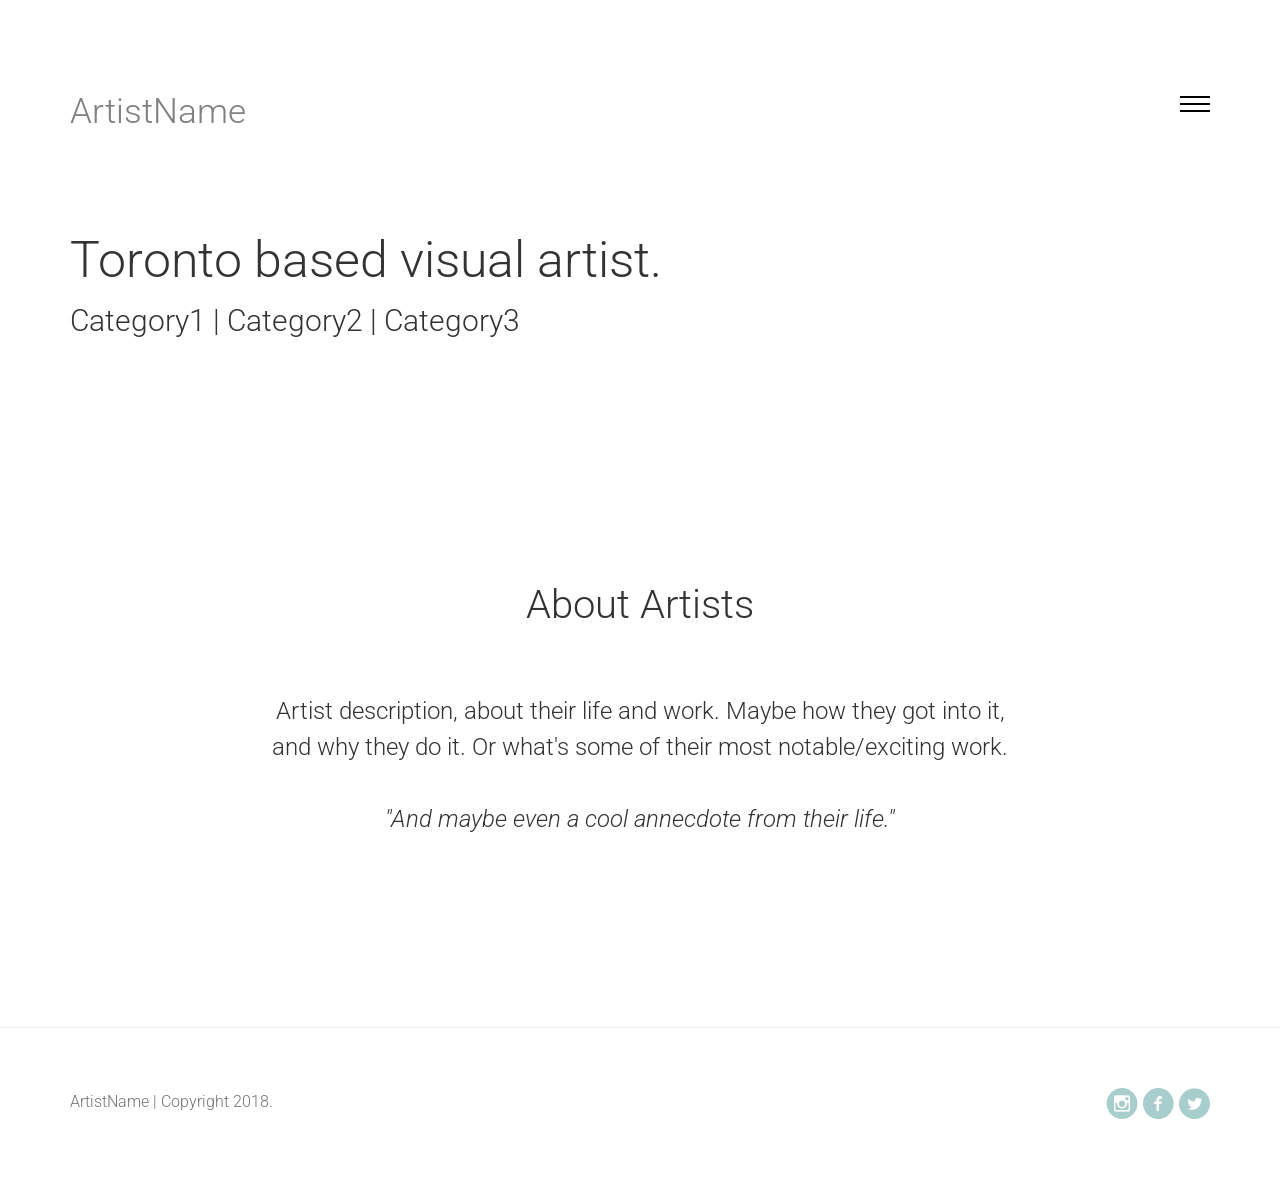
==== index.html @ 40fef9ca "v1" ====
<!DOCTYPE html>
<!--[if lt IE 7]>      <html class="no-js lt-ie9 lt-ie8 lt-ie7"> <![endif]-->
<!--[if IE 7]>         <html class="no-js lt-ie9 lt-ie8"> <![endif]-->
<!--[if IE 8]>         <html class="no-js lt-ie9"> <![endif]-->
<!--[if gt IE 8]><!--> <html class="no-js"> <!--<![endif]-->
	<head>
	<meta charset="utf-8">
	<meta http-equiv="X-UA-Compatible" content="IE=edge">
	<title>Muralist Artist | Toronto Based Artist</title>
	<meta name="viewport" content="width=device-width, initial-scale=1">
	

  	<!-- Facebook and Twitter integration -->
	<meta property="og:title" content=""/>
	<meta property="og:image" content=""/>
	<meta property="og:url" content=""/>
	<meta property="og:site_name" content=""/>
	<meta property="og:description" content=""/>
	<meta name="twitter:title" content="" />
	<meta name="twitter:image" content="" />
	<meta name="twitter:url" content="" />
	<meta name="twitter:card" content="" />

	<!-- Place favicon.ico and apple-touch-icon.png in the root directory -->
	<link rel="shortcut icon" href="favicon.ico">

	<link href='https://fonts.googleapis.com/css?family=Roboto:400,100,300,700' rel='stylesheet' type='text/css'>
	
	<!-- Animate.css -->
	<link rel="stylesheet" href="css/animate.css">
	<!-- Icomoon Icon Fonts-->
	<link rel="stylesheet" href="css/icomoon.css">
	<!-- Bootstrap  -->
	<link rel="stylesheet" href="css/bootstrap.css">

	<link rel="stylesheet" href="css/style.css">
	<link rel="stylesheet" href="css/yashsStyles.css">


	<!-- Modernizr JS -->
	<script src="js/modernizr-2.6.2.min.js"></script>
	<!-- FOR IE9 below -->
	<!--[if lt IE 9]>
	<script src="js/respond.min.js"></script>
	<![endif]-->

	</head>
	<body id="home">

	<nav id="fh5co-main-nav" role="navigation">
		<a href="#" class="js-fh5co-nav-toggle fh5co-nav-toggle active"><i></i></a>
		<div class="js-fullheight fh5co-table">
			<div class="fh5co-table-cell js-fullheight">
				<ul>
					<li><a href="/">Home</a></li>
					<!-- <li><a href="portfolio.html">Portfolio</a></li>
					<li><a href="services.html">Services</a></li>
					<li><a href="team.html">Team</a></li> -->
					<!-- <li><a href="/contact">Contact</a></li> -->
				</ul>
			</div>
		</div>
	</nav>
	
	<div id="fh5co-page">
		<header>
			<div class="container">
				<div class="fh5co-navbar-brand">
					<a class="fh5co-logo" href="/">ArtistName</a>
				</div>
				<a href="#" class="js-fh5co-nav-toggle fh5co-nav-toggle"><i></i></a>
			</div>
		</header>
		<div id="fh5co-intro-section">
			<div class="container">
				<div class="row">
					<div class="col-md-8 animate-box">
						<h2 class="intro-heading">Toronto based visual artist.</h2>
						<h2 class="intro-heading descriptors">Category1 | Category2 | Category3</h2>
					</div>
				</div>
			</div>
		</div>
		<div id="fh5co-portfolio-section">
			<div class="container">

				<!-- ART PIECES' CATEGORIES -->
				<!-- <ul id="filters" class="clearfix animate-box">
					<li><span class="filter active" data-filter=".all">All</span></li>
					<li><span class="filter" data-filter=".Portraiture">Portraiture</span></li>
					<li><span class="filter" data-filter=".Comic">Comic</span></li>
				</ul> -->

				<!-- LIST OF ART PIECES -->
				<div id="portfoliolist" class="animate-box"></div>
			</div>
		</div>
		<!-- END fh5co-portfolio-section -->
		<div id="fh5co-services-section">
			<div class="container">
				<div class="row">
					<div class="col-md-8 col-md-offset-2 text-center heading-section">
						<h2>About Artists</h2>
						<img src="" class="about_carla_img" alt="">
						<h3>Artist description, about their life and work. Maybe how they got into it, and why they do it. Or what's some of their most notable/exciting work.<br><br><i>"And maybe even a cool annecdote from their life."</i><br></h3>
					</div>
				</div>
			</div>
		</div>
		<!-- End: fh5co-services-section -->
		<footer>
			<div id="footer" class="fh5co-border-line">
				<div class="container">
					<div class="row">
						<div class="col-md-6">
							<p>ArtistName | Copyright 2018.</p>
						</div>
						<div class="col-md-6 social-text-align">
							<p class="fh5co-social-icons">
								<a href="https://www.instagram.com/" target="_blank"><i class="icon-instagram-with-circle"></i></a>
								<a href="https://www.facebook.com/" target="_blank"><i class="icon-facebook-with-circle"></i></a>
								<a href="https://twitter.com/" target="_blank"><i class="icon-twitter-with-circle"></i></a>
							</p>
						</div>
					</div>
				</div>
			</div>
		</footer>
	
	</div>

	<!-- jQuery -->
	<script src="js/jquery.min.js"></script>
	<!-- jQuery Easing -->
	<script src="js/jquery.easing.1.3.js"></script>
	<!-- Bootstrap -->
	<script src="js/bootstrap.min.js"></script>
	<!-- Waypoints -->
	<script src="js/jquery.waypoints.min.js"></script>
	<!-- Portfolio Filter Mixitup -->
	<script type="text/javascript" src="js/jquery.mixitup.min.js"></script>

	<!-- Main JS (Do not remove) -->
	<script src="js/main.js"></script>

	<script src="js/_config.js"></script>
	<script src="js/_app.js"></script>

	<!-- Yash's -->

	<script type="text/javascript">
	$(function () {
		
		var filterList = {
		
			init: function () {
			
				// MixItUp plugin
				// http://mixitup.io
				$('#portfoliolist').mixItUp({
  				selectors: {
    			  target: '.portfolio',
    			  filter: '.filter'	
    		  },
    		  load: {
      		  filter: '.all'  
      		}     
				});								
			
			}

		};
		
		// Run the show!
		filterList.init();

		
		
	});	
	</script>

	</body>
</html>
---- css/icomoon.css ----
@font-face {
    font-family: 'icomoon';
    src:    url('fonts/icomoon.eot?1oniuf');
    src:    url('fonts/icomoon.eot?1oniuf#iefix') format('embedded-opentype'),
        url('fonts/icomoon.ttf?1oniuf') format('truetype'),
        url('fonts/icomoon.woff?1oniuf') format('woff'),
        url('fonts/icomoon.svg?1oniuf#icomoon') format('svg');
    font-weight: normal;
    font-style: normal;
}

[class^="icon-"], [class*=" icon-"] {
    /* use !important to prevent issues with browser extensions that change fonts */
    font-family: 'icomoon' !important;
    speak: none;
    font-style: normal;
    font-weight: normal;
    font-variant: normal;
    text-transform: none;
    line-height: 1;

    /* Better Font Rendering =========== */
    -webkit-font-smoothing: antialiased;
    -moz-osx-font-smoothing: grayscale;
}

.icon-mobile:before {
    content: "\e000";
}
.icon-laptop:before {
    content: "\e001";
}
.icon-desktop:before {
    content: "\e002";
}
.icon-tablet:before {
    content: "\e003";
}
.icon-phone:before {
    content: "\e004";
}
.icon-document:before {
    content: "\e005";
}
.icon-documents:before {
    content: "\e006";
}
.icon-search:before {
    content: "\e007";
}
.icon-clipboard:before {
    content: "\e008";
}
.icon-newspaper:before {
    content: "\e009";
}
.icon-notebook:before {
    content: "\e00a";
}
.icon-book-open:before {
    content: "\e00b";
}
.icon-browser:before {
    content: "\e00c";
}
.icon-calendar:before {
    content: "\e00d";
}
.icon-presentation:before {
    content: "\e00e";
}
.icon-picture:before {
    content: "\e00f";
}
.icon-pictures:before {
    content: "\e010";
}
.icon-video:before {
    content: "\e011";
}
.icon-camera:before {
    content: "\e012";
}
.icon-printer:before {
    content: "\e013";
}
.icon-toolbox:before {
    content: "\e014";
}
.icon-briefcase:before {
    content: "\e015";
}
.icon-wallet:before {
    content: "\e016";
}
.icon-gift:before {
    content: "\e017";
}
.icon-bargraph:before {
    content: "\e018";
}
.icon-grid:before {
    content: "\e019";
}
.icon-expand:before {
    content: "\e01a";
}
.icon-focus:before {
    content: "\e01b";
}
.icon-edit:before {
    content: "\e01c";
}
.icon-adjustments:before {
    content: "\e01d";
}
.icon-ribbon:before {
    content: "\e01e";
}
.icon-hourglass:before {
    content: "\e01f";
}
.icon-lock:before {
    content: "\e020";
}
.icon-megaphone:before {
    content: "\e021";
}
.icon-shield:before {
    content: "\e022";
}
.icon-trophy:before {
    content: "\e023";
}
.icon-flag:before {
    content: "\e024";
}
.icon-map:before {
    content: "\e025";
}
.icon-puzzle:before {
    content: "\e026";
}
.icon-basket:before {
    content: "\e027";
}
.icon-envelope:before {
    content: "\e028";
}
.icon-streetsign:before {
    content: "\e029";
}
.icon-telescope:before {
    content: "\e02a";
}
.icon-gears:before {
    content: "\e02b";
}
.icon-key:before {
    content: "\e02c";
}
.icon-paperclip:before {
    content: "\e02d";
}
.icon-attachment:before {
    content: "\e02e";
}
.icon-pricetags:before {
    content: "\e02f";
}
.icon-lightbulb:before {
    content: "\e030";
}
.icon-layers:before {
    content: "\e031";
}
.icon-pencil:before {
    content: "\e032";
}
.icon-tools:before {
    content: "\e033";
}
.icon-tools-2:before {
    content: "\e034";
}
.icon-scissors:before {
    content: "\e035";
}
.icon-paintbrush:before {
    content: "\e036";
}
.icon-magnifying-glass:before {
    content: "\e037";
}
.icon-circle-compass:before {
    content: "\e038";
}
.icon-linegraph:before {
    content: "\e039";
}
.icon-mic:before {
    content: "\e03a";
}
.icon-strategy:before {
    content: "\e03b";
}
.icon-beaker:before {
    content: "\e03c";
}
.icon-caution:before {
    content: "\e03d";
}
.icon-recycle:before {
    content: "\e03e";
}
.icon-anchor:before {
    content: "\e03f";
}
.icon-profile-male:before {
    content: "\e040";
}
.icon-profile-female:before {
    content: "\e041";
}
.icon-bike:before {
    content: "\e042";
}
.icon-wine:before {
    content: "\e043";
}
.icon-hotairballoon:before {
    content: "\e044";
}
.icon-globe:before {
    content: "\e045";
}
.icon-genius:before {
    content: "\e046";
}
.icon-map-pin:before {
    content: "\e047";
}
.icon-dial:before {
    content: "\e048";
}
.icon-chat:before {
    content: "\e049";
}
.icon-heart:before {
    content: "\e04a";
}
.icon-cloud:before {
    content: "\e04b";
}
.icon-upload:before {
    content: "\e04c";
}
.icon-download:before {
    content: "\e04d";
}
.icon-target:before {
    content: "\e04e";
}
.icon-hazardous:before {
    content: "\e04f";
}
.icon-piechart:before {
    content: "\e050";
}
.icon-speedometer:before {
    content: "\e051";
}
.icon-global:before {
    content: "\e052";
}
.icon-compass:before {
    content: "\e053";
}
.icon-lifesaver:before {
    content: "\e054";
}
.icon-clock:before {
    content: "\e055";
}
.icon-aperture:before {
    content: "\e056";
}
.icon-quote:before {
    content: "\e057";
}
.icon-scope:before {
    content: "\e058";
}
.icon-alarmclock:before {
    content: "\e059";
}
.icon-refresh:before {
    content: "\e05a";
}
.icon-happy:before {
    content: "\e05b";
}
.icon-sad:before {
    content: "\e05c";
}
.icon-facebook:before {
    content: "\e05d";
}
.icon-twitter:before {
    content: "\e05e";
}
.icon-googleplus:before {
    content: "\e05f";
}
.icon-rss:before {
    content: "\e060";
}
.icon-tumblr:before {
    content: "\e061";
}
.icon-linkedin:before {
    content: "\e062";
}
.icon-dribbble:before {
    content: "\e063";
}
.icon-box2:before {
    content: "\ea82";
}
.icon-write:before {
    content: "\ea83";
}
.icon-clock2:before {
    content: "\ea84";
}
.icon-reply2:before {
    content: "\ea85";
}
.icon-reply-all2:before {
    content: "\ea86";
}
.icon-forward2:before {
    content: "\ea87";
}
.icon-flag2:before {
    content: "\ea88";
}
.icon-search2:before {
    content: "\ea89";
}
.icon-trash2:before {
    content: "\ea8a";
}
.icon-envelope2:before {
    content: "\ea8b";
}
.icon-bubble:before {
    content: "\ea8c";
}
.icon-bubbles:before {
    content: "\ea8d";
}
.icon-user2:before {
    content: "\ea8e";
}
.icon-users2:before {
    content: "\ea8f";
}
.icon-cloud2:before {
    content: "\ea90";
}
.icon-download2:before {
    content: "\ea91";
}
.icon-upload2:before {
    content: "\ea92";
}
.icon-rain:before {
    content: "\ea93";
}
.icon-sun:before {
    content: "\ea94";
}
.icon-moon2:before {
    content: "\ea95";
}
.icon-bell2:before {
    content: "\ea96";
}
.icon-folder2:before {
    content: "\ea97";
}
.icon-pin2:before {
    content: "\ea98";
}
.icon-sound2:before {
    content: "\ea99";
}
.icon-microphone:before {
    content: "\ea9a";
}
.icon-camera2:before {
    content: "\ea9b";
}
.icon-image2:before {
    content: "\ea9c";
}
.icon-cog2:before {
    content: "\ea9d";
}
.icon-calendar2:before {
    content: "\ea9e";
}
.icon-book2:before {
    content: "\ea9f";
}
.icon-map-marker:before {
    content: "\eaa0";
}
.icon-store:before {
    content: "\eaa1";
}
.icon-support:before {
    content: "\eaa2";
}
.icon-tag2:before {
    content: "\eaa3";
}
.icon-heart2:before {
    content: "\eaa4";
}
.icon-video-camera:before {
    content: "\eaa5";
}
.icon-trophy2:before {
    content: "\eaa6";
}
.icon-cart:before {
    content: "\eaa7";
}
.icon-eye2:before {
    content: "\eaa8";
}
.icon-cancel:before {
    content: "\eaa9";
}
.icon-chart:before {
    content: "\eaaa";
}
.icon-target2:before {
    content: "\eaab";
}
.icon-printer2:before {
    content: "\eaac";
}
.icon-location2:before {
    content: "\eaad";
}
.icon-bookmark2:before {
    content: "\eaae";
}
.icon-monitor:before {
    content: "\eaaf";
}
.icon-cross2:before {
    content: "\eab0";
}
.icon-plus2:before {
    content: "\eab1";
}
.icon-left:before {
    content: "\eab2";
}
.icon-up:before {
    content: "\eab3";
}
.icon-browser2:before {
    content: "\eab4";
}
.icon-windows:before {
    content: "\eab5";
}
.icon-switch2:before {
    content: "\eab6";
}
.icon-dashboard:before {
    content: "\eab7";
}
.icon-play:before {
    content: "\eab8";
}
.icon-fast-forward:before {
    content: "\eab9";
}
.icon-next:before {
    content: "\eaba";
}
.icon-refresh2:before {
    content: "\eabb";
}
.icon-film:before {
    content: "\eabc";
}
.icon-home2:before {
    content: "\eabd";
}
.icon-add-to-list:before {
    content: "\e901";
}
.icon-classic-computer:before {
    content: "\e902";
}
.icon-controller-fast-backward:before {
    content: "\e903";
}
.icon-creative-commons-attribution:before {
    content: "\e904";
}
.icon-creative-commons-noderivs:before {
    content: "\e905";
}
.icon-creative-commons-noncommercial-eu:before {
    content: "\e906";
}
.icon-creative-commons-noncommercial-us:before {
    content: "\e907";
}
.icon-creative-commons-public-domain:before {
    content: "\e908";
}
.icon-creative-commons-remix:before {
    content: "\e909";
}
.icon-creative-commons-share:before {
    content: "\e90a";
}
.icon-creative-commons-sharealike:before {
    content: "\e90b";
}
.icon-creative-commons:before {
    content: "\e90c";
}
.icon-document-landscape:before {
    content: "\e90d";
}
.icon-remove-user:before {
    content: "\e90e";
}
.icon-warning:before {
    content: "\e90f";
}
.icon-arrow-bold-down:before {
    content: "\e910";
}
.icon-arrow-bold-left:before {
    content: "\e911";
}
.icon-arrow-bold-right:before {
    content: "\e912";
}
.icon-arrow-bold-up:before {
    content: "\e913";
}
.icon-arrow-down:before {
    content: "\e914";
}
.icon-arrow-left:before {
    content: "\e915";
}
.icon-arrow-long-down:before {
    content: "\e916";
}
.icon-arrow-long-left:before {
    content: "\e917";
}
.icon-arrow-long-right:before {
    content: "\e918";
}
.icon-arrow-long-up:before {
    content: "\e919";
}
.icon-arrow-right:before {
    content: "\e91a";
}
.icon-arrow-up:before {
    content: "\e91b";
}
.icon-arrow-with-circle-down:before {
    content: "\e91c";
}
.icon-arrow-with-circle-left:before {
    content: "\e91d";
}
.icon-arrow-with-circle-right:before {
    content: "\e91e";
}
.icon-arrow-with-circle-up:before {
    content: "\e91f";
}
.icon-bookmark:before {
    content: "\e920";
}
.icon-bookmarks:before {
    content: "\e921";
}
.icon-chevron-down:before {
    content: "\e922";
}
.icon-chevron-left:before {
    content: "\e923";
}
.icon-chevron-right:before {
    content: "\e924";
}
.icon-chevron-small-down:before {
    content: "\e925";
}
.icon-chevron-small-left:before {
    content: "\e926";
}
.icon-chevron-small-right:before {
    content: "\e927";
}
.icon-chevron-small-up:before {
    content: "\e928";
}
.icon-chevron-thin-down:before {
    content: "\e929";
}
.icon-chevron-thin-left:before {
    content: "\e92a";
}
.icon-chevron-thin-right:before {
    content: "\e92b";
}
.icon-chevron-thin-up:before {
    content: "\e92c";
}
.icon-chevron-up:before {
    content: "\e92d";
}
.icon-chevron-with-circle-down:before {
    content: "\e92e";
}
.icon-chevron-with-circle-left:before {
    content: "\e92f";
}
.icon-chevron-with-circle-right:before {
    content: "\e930";
}
.icon-chevron-with-circle-up:before {
    content: "\e931";
}
.icon-cloud3:before {
    content: "\e932";
}
.icon-controller-fast-forward:before {
    content: "\e933";
}
.icon-controller-jump-to-start:before {
    content: "\e934";
}
.icon-controller-next:before {
    content: "\e935";
}
.icon-controller-paus:before {
    content: "\e936";
}
.icon-controller-play:before {
    content: "\e937";
}
.icon-controller-record:before {
    content: "\e938";
}
.icon-controller-stop:before {
    content: "\e939";
}
.icon-controller-volume:before {
    content: "\e93a";
}
.icon-dot-single:before {
    content: "\e93b";
}
.icon-dots-three-horizontal:before {
    content: "\e93c";
}
.icon-dots-three-vertical:before {
    content: "\e93d";
}
.icon-dots-two-horizontal:before {
    content: "\e93e";
}
.icon-dots-two-vertical:before {
    content: "\e93f";
}
.icon-download3:before {
    content: "\e940";
}
.icon-emoji-flirt:before {
    content: "\e941";
}
.icon-flow-branch:before {
    content: "\e942";
}
.icon-flow-cascade:before {
    content: "\e943";
}
.icon-flow-line:before {
    content: "\e944";
}
.icon-flow-parallel:before {
    content: "\e945";
}
.icon-flow-tree:before {
    content: "\e946";
}
.icon-install:before {
    content: "\e947";
}
.icon-layers2:before {
    content: "\e948";
}
.icon-open-book:before {
    content: "\e949";
}
.icon-resize-100:before {
    content: "\e94a";
}
.icon-resize-full-screen:before {
    content: "\e94b";
}
.icon-save:before {
    content: "\e94c";
}
.icon-select-arrows:before {
    content: "\e94d";
}
.icon-sound-mute:before {
    content: "\e94e";
}
.icon-sound:before {
    content: "\e94f";
}
.icon-trash:before {
    content: "\e950";
}
.icon-triangle-down:before {
    content: "\e951";
}
.icon-triangle-left:before {
    content: "\e952";
}
.icon-triangle-right:before {
    content: "\e953";
}
.icon-triangle-up:before {
    content: "\e954";
}
.icon-uninstall:before {
    content: "\e955";
}
.icon-upload-to-cloud:before {
    content: "\e956";
}
.icon-upload3:before {
    content: "\e957";
}
.icon-add-user:before {
    content: "\e958";
}
.icon-address:before {
    content: "\e959";
}
.icon-adjust:before {
    content: "\e95a";
}
.icon-air:before {
    content: "\e95b";
}
.icon-aircraft-landing:before {
    content: "\e95c";
}
.icon-aircraft-take-off:before {
    content: "\e95d";
}
.icon-aircraft:before {
    content: "\e95e";
}
.icon-align-bottom:before {
    content: "\e95f";
}
.icon-align-horizontal-middle:before {
    content: "\e960";
}
.icon-align-left:before {
    content: "\e961";
}
.icon-align-right:before {
    content: "\e962";
}
.icon-align-top:before {
    content: "\e963";
}
.icon-align-vertical-middle:before {
    content: "\e964";
}
.icon-archive:before {
    content: "\e965";
}
.icon-area-graph:before {
    content: "\e966";
}
.icon-attachment2:before {
    content: "\e967";
}
.icon-awareness-ribbon:before {
    content: "\e968";
}
.icon-back-in-time:before {
    content: "\e969";
}
.icon-back:before {
    content: "\e96a";
}
.icon-bar-graph:before {
    content: "\e96b";
}
.icon-battery:before {
    content: "\e96c";
}
.icon-beamed-note:before {
    content: "\e96d";
}
.icon-bell:before {
    content: "\e96e";
}
.icon-blackboard:before {
    content: "\e96f";
}
.icon-block:before {
    content: "\e970";
}
.icon-book:before {
    content: "\e971";
}
.icon-bowl:before {
    content: "\e972";
}
.icon-box:before {
    content: "\e973";
}
.icon-briefcase2:before {
    content: "\e974";
}
.icon-browser3:before {
    content: "\e975";
}
.icon-brush:before {
    content: "\e976";
}
.icon-bucket:before {
    content: "\e977";
}
.icon-cake:before {
    content: "\e978";
}
.icon-calculator:before {
    content: "\e979";
}
.icon-calendar3:before {
    content: "\e97a";
}
.icon-camera3:before {
    content: "\e97b";
}
.icon-ccw:before {
    content: "\e97c";
}
.icon-chat2:before {
    content: "\e97d";
}
.icon-check:before {
    content: "\e97e";
}
.icon-circle-with-cross:before {
    content: "\e97f";
}
.icon-circle-with-minus:before {
    content: "\e980";
}
.icon-circle-with-plus:before {
    content: "\e981";
}
.icon-circle:before {
    content: "\e982";
}
.icon-circular-graph:before {
    content: "\e983";
}
.icon-clapperboard:before {
    content: "\e984";
}
.icon-clipboard2:before {
    content: "\e985";
}
.icon-clock3:before {
    content: "\e986";
}
.icon-code:before {
    content: "\e987";
}
.icon-cog:before {
    content: "\e988";
}
.icon-colours:before {
    content: "\e989";
}
.icon-compass2:before {
    content: "\e98a";
}
.icon-copy:before {
    content: "\e98b";
}
.icon-credit-card:before {
    content: "\e98c";
}
.icon-credit:before {
    content: "\e98d";
}
.icon-cross:before {
    content: "\e98e";
}
.icon-cup:before {
    content: "\e98f";
}
.icon-cw:before {
    content: "\e990";
}
.icon-cycle:before {
    content: "\e991";
}
.icon-database:before {
    content: "\e992";
}
.icon-dial-pad:before {
    content: "\e993";
}
.icon-direction:before {
    content: "\e994";
}
.icon-document2:before {
    content: "\e995";
}
.icon-documents2:before {
    content: "\e996";
}
.icon-drink:before {
    content: "\e997";
}
.icon-drive:before {
    content: "\e998";
}
.icon-drop:before {
    content: "\e999";
}
.icon-edit2:before {
    content: "\e99a";
}
.icon-email:before {
    content: "\e99b";
}
.icon-emoji-happy:before {
    content: "\e99c";
}
.icon-emoji-neutral:before {
    content: "\e99d";
}
.icon-emoji-sad:before {
    content: "\e99e";
}
.icon-erase:before {
    content: "\e99f";
}
.icon-eraser:before {
    content: "\e9a0";
}
.icon-export:before {
    content: "\e9a1";
}
.icon-eye:before {
    content: "\e9a2";
}
.icon-feather:before {
    content: "\e9a3";
}
.icon-flag3:before {
    content: "\e9a4";
}
.icon-flash:before {
    content: "\e9a5";
}
.icon-flashlight:before {
    content: "\e9a6";
}
.icon-flat-brush:before {
    content: "\e9a7";
}
.icon-folder-images:before {
    content: "\e9a8";
}
.icon-folder-music:before {
    content: "\e9a9";
}
.icon-folder-video:before {
    content: "\e9aa";
}
.icon-folder:before {
    content: "\e9ab";
}
.icon-forward:before {
    content: "\e9ac";
}
.icon-funnel:before {
    content: "\e9ad";
}
.icon-game-controller:before {
    content: "\e9ae";
}
.icon-gauge:before {
    content: "\e9af";
}
.icon-globe2:before {
    content: "\e9b0";
}
.icon-graduation-cap:before {
    content: "\e9b1";
}
.icon-grid2:before {
    content: "\e9b2";
}
.icon-hair-cross:before {
    content: "\e9b3";
}
.icon-hand:before {
    content: "\e9b4";
}
.icon-heart-outlined:before {
    content: "\e9b5";
}
.icon-heart3:before {
    content: "\e9b6";
}
.icon-help-with-circle:before {
    content: "\e9b7";
}
.icon-help:before {
    content: "\e9b8";
}
.icon-home:before {
    content: "\e9b9";
}
.icon-hour-glass:before {
    content: "\e9ba";
}
.icon-image-inverted:before {
    content: "\e9bb";
}
.icon-image:before {
    content: "\e9bc";
}
.icon-images:before {
    content: "\e9bd";
}
.icon-inbox:before {
    content: "\e9be";
}
.icon-infinity:before {
    content: "\e9bf";
}
.icon-info-with-circle:before {
    content: "\e9c0";
}
.icon-info:before {
    content: "\e9c1";
}
.icon-key2:before {
    content: "\e9c2";
}
.icon-keyboard:before {
    content: "\e9c3";
}
.icon-lab-flask:before {
    content: "\e9c4";
}
.icon-landline:before {
    content: "\e9c5";
}
.icon-language:before {
    content: "\e9c6";
}
.icon-laptop2:before {
    content: "\e9c7";
}
.icon-leaf:before {
    content: "\e9c8";
}
.icon-level-down:before {
    content: "\e9c9";
}
.icon-level-up:before {
    content: "\e9ca";
}
.icon-lifebuoy:before {
    content: "\e9cb";
}
.icon-light-bulb:before {
    content: "\e9cc";
}
.icon-light-down:before {
    content: "\e9cd";
}
.icon-light-up:before {
    content: "\e9ce";
}
.icon-line-graph:before {
    content: "\e9cf";
}
.icon-link:before {
    content: "\e9d0";
}
.icon-list:before {
    content: "\e9d1";
}
.icon-location-pin:before {
    content: "\e9d2";
}
.icon-location:before {
    content: "\e9d3";
}
.icon-lock-open:before {
    content: "\e9d4";
}
.icon-lock2:before {
    content: "\e9d5";
}
.icon-log-out:before {
    content: "\e9d6";
}
.icon-login:before {
    content: "\e9d7";
}
.icon-loop:before {
    content: "\e9d8";
}
.icon-magnet:before {
    content: "\e9d9";
}
.icon-magnifying-glass2:before {
    content: "\e9da";
}
.icon-mail:before {
    content: "\e9db";
}
.icon-man:before {
    content: "\e9dc";
}
.icon-map2:before {
    content: "\e9dd";
}
.icon-mask:before {
    content: "\e9de";
}
.icon-medal:before {
    content: "\e9df";
}
.icon-megaphone2:before {
    content: "\e9e0";
}
.icon-menu:before {
    content: "\e9e1";
}
.icon-message:before {
    content: "\e9e2";
}
.icon-mic2:before {
    content: "\e9e3";
}
.icon-minus:before {
    content: "\e9e4";
}
.icon-mobile2:before {
    content: "\e9e5";
}
.icon-modern-mic:before {
    content: "\e9e6";
}
.icon-moon:before {
    content: "\e9e7";
}
.icon-mouse:before {
    content: "\e9e8";
}
.icon-music:before {
    content: "\e9e9";
}
.icon-network:before {
    content: "\e9ea";
}
.icon-new-message:before {
    content: "\e9eb";
}
.icon-new:before {
    content: "\e9ec";
}
.icon-news:before {
    content: "\e9ed";
}
.icon-note:before {
    content: "\e9ee";
}
.icon-notification:before {
    content: "\e9ef";
}
.icon-old-mobile:before {
    content: "\e9f0";
}
.icon-old-phone:before {
    content: "\e9f1";
}
.icon-palette:before {
    content: "\e9f2";
}
.icon-paper-plane:before {
    content: "\e9f3";
}
.icon-pencil2:before {
    content: "\e9f4";
}
.icon-phone2:before {
    content: "\e9f5";
}
.icon-pie-chart:before {
    content: "\e9f6";
}
.icon-pin:before {
    content: "\e9f7";
}
.icon-plus:before {
    content: "\e9f8";
}
.icon-popup:before {
    content: "\e9f9";
}
.icon-power-plug:before {
    content: "\e9fa";
}
.icon-price-ribbon:before {
    content: "\e9fb";
}
.icon-price-tag:before {
    content: "\e9fc";
}
.icon-print:before {
    content: "\e9fd";
}
.icon-progress-empty:before {
    content: "\e9fe";
}
.icon-progress-full:before {
    content: "\e9ff";
}
.icon-progress-one:before {
    content: "\ea00";
}
.icon-progress-two:before {
    content: "\ea01";
}
.icon-publish:before {
    content: "\ea02";
}
.icon-quote2:before {
    content: "\ea03";
}
.icon-radio:before {
    content: "\ea04";
}
.icon-reply-all:before {
    content: "\ea05";
}
.icon-reply:before {
    content: "\ea06";
}
.icon-retweet:before {
    content: "\ea07";
}
.icon-rocket:before {
    content: "\ea08";
}
.icon-round-brush:before {
    content: "\ea09";
}
.icon-rss2:before {
    content: "\ea0a";
}
.icon-ruler:before {
    content: "\ea0b";
}
.icon-scissors2:before {
    content: "\ea0c";
}
.icon-share-alternitive:before {
    content: "\ea0d";
}
.icon-share:before {
    content: "\ea0e";
}
.icon-shareable:before {
    content: "\ea0f";
}
.icon-shield2:before {
    content: "\ea10";
}
.icon-shop:before {
    content: "\ea11";
}
.icon-shopping-bag:before {
    content: "\ea12";
}
.icon-shopping-basket:before {
    content: "\ea13";
}
.icon-shopping-cart:before {
    content: "\ea14";
}
.icon-shuffle:before {
    content: "\ea15";
}
.icon-signal:before {
    content: "\ea16";
}
.icon-sound-mix:before {
    content: "\ea17";
}
.icon-sports-club:before {
    content: "\ea18";
}
.icon-spreadsheet:before {
    content: "\ea19";
}
.icon-squared-cross:before {
    content: "\ea1a";
}
.icon-squared-minus:before {
    content: "\ea1b";
}
.icon-squared-plus:before {
    content: "\ea1c";
}
.icon-star-outlined:before {
    content: "\ea1d";
}
.icon-star:before {
    content: "\ea1e";
}
.icon-stopwatch:before {
    content: "\ea1f";
}
.icon-suitcase:before {
    content: "\ea20";
}
.icon-swap:before {
    content: "\ea21";
}
.icon-sweden:before {
    content: "\ea22";
}
.icon-switch:before {
    content: "\ea23";
}
.icon-tablet2:before {
    content: "\ea24";
}
.icon-tag:before {
    content: "\ea25";
}
.icon-text-document-inverted:before {
    content: "\ea26";
}
.icon-text-document:before {
    content: "\ea27";
}
.icon-text:before {
    content: "\ea28";
}
.icon-thermometer:before {
    content: "\ea29";
}
.icon-thumbs-down:before {
    content: "\ea2a";
}
.icon-thumbs-up:before {
    content: "\ea2b";
}
.icon-thunder-cloud:before {
    content: "\ea2c";
}
.icon-ticket:before {
    content: "\ea2d";
}
.icon-time-slot:before {
    content: "\ea2e";
}
.icon-tools2:before {
    content: "\ea2f";
}
.icon-traffic-cone:before {
    content: "\ea30";
}
.icon-tree:before {
    content: "\ea31";
}
.icon-trophy3:before {
    content: "\ea32";
}
.icon-tv:before {
    content: "\ea33";
}
.icon-typing:before {
    content: "\ea34";
}
.icon-unread:before {
    content: "\ea35";
}
.icon-untag:before {
    content: "\ea36";
}
.icon-user:before {
    content: "\ea37";
}
.icon-users:before {
    content: "\ea38";
}
.icon-v-card:before {
    content: "\ea39";
}
.icon-video2:before {
    content: "\ea3a";
}
.icon-vinyl:before {
    content: "\ea3b";
}
.icon-voicemail:before {
    content: "\ea3c";
}
.icon-wallet2:before {
    content: "\ea3d";
}
.icon-water:before {
    content: "\ea3e";
}
.icon-500px-with-circle:before {
    content: "\ea3f";
}
.icon-500px:before {
    content: "\ea40";
}
.icon-basecamp:before {
    content: "\ea41";
}
.icon-behance:before {
    content: "\ea42";
}
.icon-creative-cloud:before {
    content: "\ea43";
}
.icon-dropbox:before {
    content: "\ea44";
}
.icon-evernote:before {
    content: "\ea45";
}
.icon-flattr:before {
    content: "\ea46";
}
.icon-foursquare:before {
    content: "\ea47";
}
.icon-google-drive:before {
    content: "\ea48";
}
.icon-google-hangouts:before {
    content: "\ea49";
}
.icon-grooveshark:before {
    content: "\ea4a";
}
.icon-icloud:before {
    content: "\ea4b";
}
.icon-mixi:before {
    content: "\ea4c";
}
.icon-onedrive:before {
    content: "\ea4d";
}
.icon-paypal:before {
    content: "\ea4e";
}
.icon-picasa:before {
    content: "\ea4f";
}
.icon-qq:before {
    content: "\ea50";
}
.icon-rdio-with-circle:before {
    content: "\ea51";
}
.icon-renren:before {
    content: "\ea52";
}
.icon-scribd:before {
    content: "\ea53";
}
.icon-sina-weibo:before {
    content: "\ea54";
}
.icon-skype-with-circle:before {
    content: "\ea55";
}
.icon-skype:before {
    content: "\ea56";
}
.icon-slideshare:before {
    content: "\ea57";
}
.icon-smashing:before {
    content: "\ea58";
}
.icon-soundcloud:before {
    content: "\ea59";
}
.icon-spotify-with-circle:before {
    content: "\ea5a";
}
.icon-spotify:before {
    content: "\ea5b";
}
.icon-swarm:before {
    content: "\ea5c";
}
.icon-vine-with-circle:before {
    content: "\ea5d";
}
.icon-vine:before {
    content: "\ea5e";
}
.icon-vk-alternitive:before {
    content: "\ea5f";
}
.icon-vk-with-circle:before {
    content: "\ea60";
}
.icon-vk:before {
    content: "\ea61";
}
.icon-xing-with-circle:before {
    content: "\ea62";
}
.icon-xing:before {
    content: "\ea63";
}
.icon-yelp:before {
    content: "\ea64";
}
.icon-dribbble-with-circle:before {
    content: "\ea65";
}
.icon-dribbble2:before {
    content: "\ea66";
}
.icon-facebook-with-circle:before {
    content: "\ea67";
}
.icon-facebook2:before {
    content: "\ea68";
}
.icon-flickr-with-circle:before {
    content: "\ea69";
}
.icon-flickr:before {
    content: "\ea6a";
}
.icon-github-with-circle:before {
    content: "\ea6b";
}
.icon-github:before {
    content: "\ea6c";
}
.icon-google-with-circle:before {
    content: "\ea6d";
}
.icon-google:before {
    content: "\ea6e";
}
.icon-instagram-with-circle:before {
    content: "\ea6f";
}
.icon-instagram:before {
    content: "\ea70";
}
.icon-lastfm-with-circle:before {
    content: "\ea71";
}
.icon-lastfm:before {
    content: "\ea72";
}
.icon-linkedin-with-circle:before {
    content: "\ea73";
}
.icon-linkedin2:before {
    content: "\ea74";
}
.icon-pinterest-with-circle:before {
    content: "\ea75";
}
.icon-pinterest:before {
    content: "\ea76";
}
.icon-rdio:before {
    content: "\ea77";
}
.icon-stumbleupon-with-circle:before {
    content: "\ea78";
}
.icon-stumbleupon:before {
    content: "\ea79";
}
.icon-tumblr-with-circle:before {
    content: "\ea7a";
}
.icon-tumblr2:before {
    content: "\ea7b";
}
.icon-twitter-with-circle:before {
    content: "\ea7c";
}
.icon-twitter2:before {
    content: "\ea7d";
}
.icon-vimeo-with-circle:before {
    content: "\ea7e";
}
.icon-vimeo:before {
    content: "\ea7f";
}
.icon-youtube-with-circle:before {
    content: "\ea80";
}
.icon-youtube:before {
    content: "\ea81";
}
.icon-home3:before {
    content: "\eabe";
}
.icon-home22:before {
    content: "\eabf";
}
.icon-home32:before {
    content: "\eac0";
}
.icon-office:before {
    content: "\eac1";
}
.icon-newspaper2:before {
    content: "\eac2";
}
.icon-pencil3:before {
    content: "\eac3";
}
.icon-pencil22:before {
    content: "\eac4";
}
.icon-quill:before {
    content: "\eac5";
}
.icon-pen:before {
    content: "\eac6";
}
.icon-blog:before {
    content: "\eac7";
}
.icon-eyedropper:before {
    content: "\eac8";
}
.icon-droplet:before {
    content: "\eac9";
}
.icon-paint-format:before {
    content: "\eaca";
}
.icon-image3:before {
    content: "\eacb";
}
.icon-images2:before {
    content: "\eacc";
}
.icon-camera4:before {
    content: "\eacd";
}
.icon-headphones:before {
    content: "\eace";
}
.icon-music2:before {
    content: "\eacf";
}
.icon-play2:before {
    content: "\ead0";
}
.icon-film2:before {
    content: "\ead1";
}
.icon-video-camera2:before {
    content: "\ead2";
}
.icon-dice:before {
    content: "\ead3";
}
.icon-pacman:before {
    content: "\ead4";
}
.icon-spades:before {
    content: "\ead5";
}
.icon-clubs:before {
    content: "\ead6";
}
.icon-diamonds:before {
    content: "\ead7";
}
.icon-bullhorn:before {
    content: "\ead8";
}
.icon-connection:before {
    content: "\ead9";
}
.icon-podcast:before {
    content: "\eada";
}
.icon-feed:before {
    content: "\eadb";
}
.icon-mic3:before {
    content: "\eadc";
}
.icon-book3:before {
    content: "\eadd";
}
.icon-books:before {
    content: "\eade";
}
.icon-library:before {
    content: "\eadf";
}
.icon-file-text:before {
    content: "\eae0";
}
.icon-profile:before {
    content: "\eae1";
}
.icon-file-empty:before {
    content: "\eae2";
}
.icon-files-empty:before {
    content: "\eae3";
}
.icon-file-text2:before {
    content: "\eae4";
}
.icon-file-picture:before {
    content: "\eae5";
}
.icon-file-music:before {
    content: "\eae6";
}
.icon-file-play:before {
    content: "\eae7";
}
.icon-file-video:before {
    content: "\eae8";
}
.icon-file-zip:before {
    content: "\eae9";
}
.icon-copy2:before {
    content: "\eaea";
}
.icon-paste:before {
    content: "\eaeb";
}
.icon-stack:before {
    content: "\eaec";
}
.icon-folder3:before {
    content: "\eaed";
}
.icon-folder-open:before {
    content: "\eaee";
}
.icon-folder-plus:before {
    content: "\eaef";
}
.icon-folder-minus:before {
    content: "\eaf0";
}
.icon-folder-download:before {
    content: "\eaf1";
}
.icon-folder-upload:before {
    content: "\eaf2";
}
.icon-price-tag2:before {
    content: "\eaf3";
}
.icon-price-tags:before {
    content: "\eaf4";
}
.icon-barcode:before {
    content: "\eaf5";
}
.icon-qrcode:before {
    content: "\eaf6";
}
.icon-ticket2:before {
    content: "\eaf7";
}
.icon-cart2:before {
    content: "\eaf8";
}
.icon-coin-dollar:before {
    content: "\eaf9";
}
.icon-coin-euro:before {
    content: "\eafa";
}
.icon-coin-pound:before {
    content: "\eafb";
}
.icon-coin-yen:before {
    content: "\eafc";
}
.icon-credit-card2:before {
    content: "\eafd";
}
.icon-calculator2:before {
    content: "\eafe";
}
.icon-lifebuoy2:before {
    content: "\eaff";
}
.icon-phone3:before {
    content: "\eb00";
}
.icon-phone-hang-up:before {
    content: "\eb01";
}
.icon-address-book:before {
    content: "\eb02";
}
.icon-envelop:before {
    content: "\eb03";
}
.icon-pushpin:before {
    content: "\eb04";
}
.icon-location3:before {
    content: "\eb05";
}
.icon-location22:before {
    content: "\eb06";
}
.icon-compass3:before {
    content: "\eb07";
}
.icon-compass22:before {
    content: "\eb08";
}
.icon-map3:before {
    content: "\eb09";
}
.icon-map22:before {
    content: "\eb0a";
}
.icon-history:before {
    content: "\eb0b";
}
.icon-clock4:before {
    content: "\eb0c";
}
.icon-clock22:before {
    content: "\eb0d";
}
.icon-alarm:before {
    content: "\eb0e";
}
.icon-bell3:before {
    content: "\eb0f";
}
.icon-stopwatch2:before {
    content: "\eb10";
}
.icon-calendar4:before {
    content: "\eb11";
}
.icon-printer3:before {
    content: "\eb12";
}
.icon-keyboard2:before {
    content: "\eb13";
}
.icon-display:before {
    content: "\eb14";
}
.icon-laptop3:before {
    content: "\eb15";
}
.icon-mobile3:before {
    content: "\eb16";
}
.icon-mobile22:before {
    content: "\eb17";
}
.icon-tablet3:before {
    content: "\eb18";
}
.icon-tv2:before {
    content: "\eb19";
}
.icon-drawer:before {
    content: "\eb1a";
}
.icon-drawer2:before {
    content: "\eb1b";
}
.icon-box-add:before {
    content: "\eb1c";
}
.icon-box-remove:before {
    content: "\eb1d";
}
.icon-download4:before {
    content: "\eb1e";
}
.icon-upload4:before {
    content: "\eb1f";
}
.icon-floppy-disk:before {
    content: "\eb20";
}
.icon-drive2:before {
    content: "\eb21";
}
.icon-database2:before {
    content: "\eb22";
}
.icon-undo:before {
    content: "\eb23";
}
.icon-redo:before {
    content: "\eb24";
}
.icon-undo2:before {
    content: "\eb25";
}
.icon-redo2:before {
    content: "\eb26";
}
.icon-forward3:before {
    content: "\eb27";
}
.icon-reply3:before {
    content: "\eb28";
}
.icon-bubble2:before {
    content: "\eb29";
}
.icon-bubbles2:before {
    content: "\eb2a";
}
.icon-bubbles22:before {
    content: "\eb2b";
}
.icon-bubble22:before {
    content: "\eb2c";
}
.icon-bubbles3:before {
    content: "\eb2d";
}
.icon-bubbles4:before {
    content: "\eb2e";
}
.icon-user3:before {
    content: "\eb2f";
}
.icon-users3:before {
    content: "\eb30";
}
.icon-user-plus:before {
    content: "\eb31";
}
.icon-user-minus:before {
    content: "\eb32";
}
.icon-user-check:before {
    content: "\eb33";
}
.icon-user-tie:before {
    content: "\eb34";
}
.icon-quotes-left:before {
    content: "\eb35";
}
.icon-quotes-right:before {
    content: "\eb36";
}
.icon-hour-glass2:before {
    content: "\eb37";
}
.icon-spinner:before {
    content: "\eb38";
}
.icon-spinner2:before {
    content: "\eb39";
}
.icon-spinner3:before {
    content: "\eb3a";
}
.icon-spinner4:before {
    content: "\eb3b";
}
.icon-spinner5:before {
    content: "\eb3c";
}
.icon-spinner6:before {
    content: "\eb3d";
}
.icon-spinner7:before {
    content: "\eb3e";
}
.icon-spinner8:before {
    content: "\eb3f";
}
.icon-spinner9:before {
    content: "\eb40";
}
.icon-spinner10:before {
    content: "\eb41";
}
.icon-spinner11:before {
    content: "\eb42";
}
.icon-binoculars:before {
    content: "\eb43";
}
.icon-search3:before {
    content: "\eb44";
}
.icon-zoom-in:before {
    content: "\eb45";
}
.icon-zoom-out:before {
    content: "\eb46";
}
.icon-enlarge:before {
    content: "\eb47";
}
.icon-shrink:before {
    content: "\eb48";
}
.icon-enlarge2:before {
    content: "\eb49";
}
.icon-shrink2:before {
    content: "\eb4a";
}
.icon-key3:before {
    content: "\eb4b";
}
.icon-key22:before {
    content: "\eb4c";
}
.icon-lock3:before {
    content: "\eb4d";
}
.icon-unlocked:before {
    content: "\eb4e";
}
.icon-wrench:before {
    content: "\eb4f";
}
.icon-equalizer:before {
    content: "\eb50";
}
.icon-equalizer2:before {
    content: "\eb51";
}
.icon-cog3:before {
    content: "\eb52";
}
.icon-cogs:before {
    content: "\eb53";
}
.icon-hammer:before {
    content: "\eb54";
}
.icon-magic-wand:before {
    content: "\eb55";
}
.icon-aid-kit:before {
    content: "\eb56";
}
.icon-bug:before {
    content: "\eb57";
}
.icon-pie-chart2:before {
    content: "\eb58";
}
.icon-stats-dots:before {
    content: "\eb59";
}
.icon-stats-bars:before {
    content: "\eb5a";
}
.icon-stats-bars2:before {
    content: "\eb5b";
}
.icon-trophy4:before {
    content: "\eb5c";
}
.icon-gift2:before {
    content: "\eb5d";
}
.icon-glass:before {
    content: "\eb5e";
}
.icon-glass2:before {
    content: "\eb5f";
}
.icon-mug:before {
    content: "\eb60";
}
.icon-spoon-knife:before {
    content: "\eb61";
}
.icon-leaf2:before {
    content: "\eb62";
}
.icon-rocket2:before {
    content: "\eb63";
}
.icon-meter:before {
    content: "\eb64";
}
.icon-meter2:before {
    content: "\eb65";
}
.icon-hammer2:before {
    content: "\eb66";
}
.icon-fire:before {
    content: "\eb67";
}
.icon-lab:before {
    content: "\eb68";
}
.icon-magnet2:before {
    content: "\eb69";
}
.icon-bin:before {
    content: "\eb6a";
}
.icon-bin2:before {
    content: "\eb6b";
}
.icon-briefcase3:before {
    content: "\eb6c";
}
.icon-airplane:before {
    content: "\eb6d";
}
.icon-truck:before {
    content: "\eb6e";
}
.icon-road:before {
    content: "\eb6f";
}
.icon-accessibility:before {
    content: "\eb70";
}
.icon-target3:before {
    content: "\eb71";
}
.icon-shield3:before {
    content: "\eb72";
}
.icon-power:before {
    content: "\eb73";
}
.icon-switch3:before {
    content: "\eb74";
}
.icon-power-cord:before {
    content: "\eb75";
}
.icon-clipboard3:before {
    content: "\eb76";
}
.icon-list-numbered:before {
    content: "\eb77";
}
.icon-list2:before {
    content: "\eb78";
}
.icon-list22:before {
    content: "\eb79";
}
.icon-tree2:before {
    content: "\eb7a";
}
.icon-menu2:before {
    content: "\eb7b";
}
.icon-menu22:before {
    content: "\eb7c";
}
.icon-menu3:before {
    content: "\eb7d";
}
.icon-menu4:before {
    content: "\eb7e";
}
.icon-cloud4:before {
    content: "\eb7f";
}
.icon-cloud-download:before {
    content: "\eb80";
}
.icon-cloud-upload:before {
    content: "\eb81";
}
.icon-cloud-check:before {
    content: "\eb82";
}
.icon-download22:before {
    content: "\eb83";
}
.icon-upload22:before {
    content: "\eb84";
}
.icon-download32:before {
    content: "\eb85";
}
.icon-upload32:before {
    content: "\eb86";
}
.icon-sphere:before {
    content: "\eb87";
}
.icon-earth:before {
    content: "\eb88";
}
.icon-link2:before {
    content: "\eb89";
}
.icon-flag4:before {
    content: "\eb8a";
}
.icon-attachment3:before {
    content: "\eb8b";
}
.icon-eye3:before {
    content: "\eb8c";
}
.icon-eye-plus:before {
    content: "\eb8d";
}
.icon-eye-minus:before {
    content: "\eb8e";
}
.icon-eye-blocked:before {
    content: "\eb8f";
}
.icon-bookmark3:before {
    content: "\eb90";
}
.icon-bookmarks2:before {
    content: "\eb91";
}
.icon-sun2:before {
    content: "\eb92";
}
.icon-contrast:before {
    content: "\eb93";
}
.icon-brightness-contrast:before {
    content: "\eb94";
}
.icon-star-empty:before {
    content: "\eb95";
}
.icon-star-half:before {
    content: "\eb96";
}
.icon-star-full:before {
    content: "\eb97";
}
.icon-heart4:before {
    content: "\eb98";
}
.icon-heart-broken:before {
    content: "\eb99";
}
.icon-man2:before {
    content: "\eb9a";
}
.icon-woman:before {
    content: "\eb9b";
}
.icon-man-woman:before {
    content: "\eb9c";
}
.icon-happy2:before {
    content: "\eb9d";
}
.icon-happy22:before {
    content: "\eb9e";
}
.icon-smile:before {
    content: "\eb9f";
}
.icon-smile2:before {
    content: "\eba0";
}
.icon-tongue:before {
    content: "\eba1";
}
.icon-tongue2:before {
    content: "\eba2";
}
.icon-sad2:before {
    content: "\eba3";
}
.icon-sad22:before {
    content: "\eba4";
}
.icon-wink:before {
    content: "\eba5";
}
.icon-wink2:before {
    content: "\eba6";
}
.icon-grin:before {
    content: "\eba7";
}
.icon-grin2:before {
    content: "\eba8";
}
.icon-cool:before {
    content: "\eba9";
}
.icon-cool2:before {
    content: "\ebaa";
}
.icon-angry:before {
    content: "\ebab";
}
.icon-angry2:before {
    content: "\ebac";
}
.icon-evil:before {
    content: "\ebad";
}
.icon-evil2:before {
    content: "\ebae";
}
.icon-shocked:before {
    content: "\ebaf";
}
.icon-shocked2:before {
    content: "\ebb0";
}
.icon-baffled:before {
    content: "\ebb1";
}
.icon-baffled2:before {
    content: "\ebb2";
}
.icon-confused:before {
    content: "\ebb3";
}
.icon-confused2:before {
    content: "\ebb4";
}
.icon-neutral:before {
    content: "\ebb5";
}
.icon-neutral2:before {
    content: "\ebb6";
}
.icon-hipster:before {
    content: "\ebb7";
}
.icon-hipster2:before {
    content: "\ebb8";
}
.icon-wondering:before {
    content: "\ebb9";
}
.icon-wondering2:before {
    content: "\ebba";
}
.icon-sleepy:before {
    content: "\ebbb";
}
.icon-sleepy2:before {
    content: "\ebbc";
}
.icon-frustrated:before {
    content: "\ebbd";
}
.icon-frustrated2:before {
    content: "\ebbe";
}
.icon-crying:before {
    content: "\ebbf";
}
.icon-crying2:before {
    content: "\ebc0";
}
.icon-point-up:before {
    content: "\ebc1";
}
.icon-point-right:before {
    content: "\ebc2";
}
.icon-point-down:before {
    content: "\ebc3";
}
.icon-point-left:before {
    content: "\ebc4";
}
.icon-warning2:before {
    content: "\ebc5";
}
.icon-notification2:before {
    content: "\ebc6";
}
.icon-question:before {
    content: "\ebc7";
}
.icon-plus3:before {
    content: "\ebc8";
}
.icon-minus2:before {
    content: "\ebc9";
}
.icon-info2:before {
    content: "\ebca";
}
.icon-cancel-circle:before {
    content: "\ebcb";
}
.icon-blocked:before {
    content: "\ebcc";
}
.icon-cross3:before {
    content: "\ebcd";
}
.icon-checkmark:before {
    content: "\ebce";
}
.icon-checkmark2:before {
    content: "\ebcf";
}
.icon-spell-check:before {
    content: "\ebd0";
}
.icon-enter:before {
    content: "\ebd1";
}
.icon-exit:before {
    content: "\ebd2";
}
.icon-play22:before {
    content: "\ebd3";
}
.icon-pause:before {
    content: "\ebd4";
}
.icon-stop:before {
    content: "\ebd5";
}
.icon-previous:before {
    content: "\ebd6";
}
.icon-next2:before {
    content: "\ebd7";
}
.icon-backward:before {
    content: "\ebd8";
}
.icon-forward22:before {
    content: "\ebd9";
}
.icon-play3:before {
    content: "\ebda";
}
.icon-pause2:before {
    content: "\ebdb";
}
.icon-stop2:before {
    content: "\ebdc";
}
.icon-backward2:before {
    content: "\ebdd";
}
.icon-forward32:before {
    content: "\ebde";
}
.icon-first:before {
    content: "\ebdf";
}
.icon-last:before {
    content: "\ebe0";
}
.icon-previous2:before {
    content: "\ebe1";
}
.icon-next22:before {
    content: "\ebe2";
}
.icon-eject:before {
    content: "\ebe3";
}
.icon-volume-high:before {
    content: "\ebe4";
}
.icon-volume-medium:before {
    content: "\ebe5";
}
.icon-volume-low:before {
    content: "\ebe6";
}
.icon-volume-mute:before {
    content: "\ebe7";
}
.icon-volume-mute2:before {
    content: "\ebe8";
}
.icon-volume-increase:before {
    content: "\ebe9";
}
.icon-volume-decrease:before {
    content: "\ebea";
}
.icon-loop2:before {
    content: "\ebeb";
}
.icon-loop22:before {
    content: "\ebec";
}
.icon-infinite:before {
    content: "\ebed";
}
.icon-shuffle2:before {
    content: "\ebee";
}
.icon-arrow-up-left:before {
    content: "\ebef";
}
.icon-arrow-up2:before {
    content: "\ebf0";
}
.icon-arrow-up-right:before {
    content: "\ebf1";
}
.icon-arrow-right2:before {
    content: "\ebf2";
}
.icon-arrow-down-right:before {
    content: "\ebf3";
}
.icon-arrow-down2:before {
    content: "\ebf4";
}
.icon-arrow-down-left:before {
    content: "\ebf5";
}
.icon-arrow-left2:before {
    content: "\ebf6";
}
.icon-arrow-up-left2:before {
    content: "\ebf7";
}
.icon-arrow-up22:before {
    content: "\ebf8";
}
.icon-arrow-up-right2:before {
    content: "\ebf9";
}
.icon-arrow-right22:before {
    content: "\ebfa";
}
.icon-arrow-down-right2:before {
    content: "\ebfb";
}
.icon-arrow-down22:before {
    content: "\ebfc";
}
.icon-arrow-down-left2:before {
    content: "\ebfd";
}
.icon-arrow-left22:before {
    content: "\ebfe";
}
.icon-circle-up:before {
    content: "\e900";
}
.icon-circle-right:before {
    content: "\ebff";
}
.icon-circle-down:before {
    content: "\ec00";
}
.icon-circle-left:before {
    content: "\ec01";
}
.icon-tab:before {
    content: "\ec02";
}
.icon-move-up:before {
    content: "\ec03";
}
.icon-move-down:before {
    content: "\ec04";
}
.icon-sort-alpha-asc:before {
    content: "\ec05";
}
.icon-sort-alpha-desc:before {
    content: "\ec06";
}
.icon-sort-numeric-asc:before {
    content: "\ec07";
}
.icon-sort-numberic-desc:before {
    content: "\ec08";
}
.icon-sort-amount-asc:before {
    content: "\ec09";
}
.icon-sort-amount-desc:before {
    content: "\ec0a";
}
.icon-command:before {
    content: "\ec0b";
}
.icon-shift:before {
    content: "\ec0c";
}
.icon-ctrl:before {
    content: "\ec0d";
}
.icon-opt:before {
    content: "\ec0e";
}
.icon-checkbox-checked:before {
    content: "\ec0f";
}
.icon-checkbox-unchecked:before {
    content: "\ec10";
}
.icon-radio-checked:before {
    content: "\ec11";
}
.icon-radio-checked2:before {
    content: "\ec12";
}
.icon-radio-unchecked:before {
    content: "\ec13";
}
.icon-crop:before {
    content: "\ec14";
}
.icon-make-group:before {
    content: "\ec15";
}
.icon-ungroup:before {
    content: "\ec16";
}
.icon-scissors3:before {
    content: "\ec17";
}
.icon-filter:before {
    content: "\ec18";
}
.icon-font:before {
    content: "\ec19";
}
.icon-ligature:before {
    content: "\ec1a";
}
.icon-ligature2:before {
    content: "\ec1b";
}
.icon-text-height:before {
    content: "\ec1c";
}
.icon-text-width:before {
    content: "\ec1d";
}
.icon-font-size:before {
    content: "\ec1e";
}
.icon-bold:before {
    content: "\ec1f";
}
.icon-underline:before {
    content: "\ec20";
}
.icon-italic:before {
    content: "\ec21";
}
.icon-strikethrough:before {
    content: "\ec22";
}
.icon-omega:before {
    content: "\ec23";
}
.icon-sigma:before {
    content: "\ec24";
}
.icon-page-break:before {
    content: "\ec25";
}
.icon-superscript:before {
    content: "\ec26";
}
.icon-subscript:before {
    content: "\ec27";
}
.icon-superscript2:before {
    content: "\ec28";
}
.icon-subscript2:before {
    content: "\ec29";
}
.icon-text-color:before {
    content: "\ec2a";
}
.icon-pagebreak:before {
    content: "\ec2b";
}
.icon-clear-formatting:before {
    content: "\ec2c";
}
.icon-table:before {
    content: "\ec2d";
}
.icon-table2:before {
    content: "\ec2e";
}
.icon-insert-template:before {
    content: "\ec2f";
}
.icon-pilcrow:before {
    content: "\ec30";
}
.icon-ltr:before {
    content: "\ec31";
}
.icon-rtl:before {
    content: "\ec32";
}
.icon-section:before {
    content: "\ec33";
}
.icon-paragraph-left:before {
    content: "\ec34";
}
.icon-paragraph-center:before {
    content: "\ec35";
}
.icon-paragraph-right:before {
    content: "\ec36";
}
.icon-paragraph-justify:before {
    content: "\ec37";
}
.icon-indent-increase:before {
    content: "\ec38";
}
.icon-indent-decrease:before {
    content: "\ec39";
}
.icon-share2:before {
    content: "\ec3a";
}
.icon-new-tab:before {
    content: "\ec3b";
}
.icon-embed:before {
    content: "\ec3c";
}
.icon-embed2:before {
    content: "\ec3d";
}
.icon-terminal:before {
    content: "\ec3e";
}
.icon-share22:before {
    content: "\ec3f";
}
.icon-mail2:before {
    content: "\ec40";
}
.icon-mail22:before {
    content: "\ec41";
}
.icon-mail3:before {
    content: "\ec42";
}
.icon-mail4:before {
    content: "\ec43";
}
.icon-amazon:before {
    content: "\ec44";
}
.icon-google2:before {
    content: "\ec45";
}
.icon-google22:before {
    content: "\ec46";
}
.icon-google3:before {
    content: "\ec47";
}
.icon-google-plus:before {
    content: "\ec48";
}
.icon-google-plus2:before {
    content: "\ec49";
}
.icon-google-plus3:before {
    content: "\ec4a";
}
.icon-hangouts:before {
    content: "\ec4b";
}
.icon-google-drive2:before {
    content: "\ec4c";
}
.icon-facebook3:before {
    content: "\ec4d";
}
.icon-facebook22:before {
    content: "\ec4e";
}
.icon-instagram2:before {
    content: "\ec4f";
}
.icon-whatsapp:before {
    content: "\ec50";
}
.icon-spotify2:before {
    content: "\ec51";
}
.icon-telegram:before {
    content: "\ec52";
}
.icon-twitter3:before {
    content: "\ec53";
}
.icon-vine2:before {
    content: "\ec54";
}
.icon-vk2:before {
    content: "\ec55";
}
.icon-renren2:before {
    content: "\ec56";
}
.icon-sina-weibo2:before {
    content: "\ec57";
}
.icon-rss3:before {
    content: "\ec58";
}
.icon-rss22:before {
    content: "\ec59";
}
.icon-youtube2:before {
    content: "\ec5a";
}
.icon-youtube22:before {
    content: "\ec5b";
}
.icon-twitch:before {
    content: "\ec5c";
}
.icon-vimeo2:before {
    content: "\ec5d";
}
.icon-vimeo22:before {
    content: "\ec5e";
}
.icon-lanyrd:before {
    content: "\ec5f";
}
.icon-flickr2:before {
    content: "\ec60";
}
.icon-flickr22:before {
    content: "\ec61";
}
.icon-flickr3:before {
    content: "\ec62";
}
.icon-flickr4:before {
    content: "\ec63";
}
.icon-dribbble3:before {
    content: "\ec64";
}
.icon-behance2:before {
    content: "\ec65";
}
.icon-behance22:before {
    content: "\ec66";
}
.icon-deviantart:before {
    content: "\ec67";
}
.icon-500px2:before {
    content: "\ec68";
}
.icon-steam:before {
    content: "\ec69";
}
.icon-steam2:before {
    content: "\ec6a";
}
.icon-dropbox2:before {
    content: "\ec6b";
}
.icon-onedrive2:before {
    content: "\ec6c";
}
.icon-github2:before {
    content: "\ec6d";
}
.icon-npm:before {
    content: "\ec6e";
}
.icon-basecamp2:before {
    content: "\ec6f";
}
.icon-trello:before {
    content: "\ec70";
}
.icon-wordpress:before {
    content: "\ec71";
}
.icon-joomla:before {
    content: "\ec72";
}
.icon-ello:before {
    content: "\ec73";
}
.icon-blogger:before {
    content: "\ec74";
}
.icon-blogger2:before {
    content: "\ec75";
}
.icon-tumblr3:before {
    content: "\ec76";
}
.icon-tumblr22:before {
    content: "\ec77";
}
.icon-yahoo:before {
    content: "\ec78";
}
.icon-yahoo2:before {
    content: "\ec79";
}
.icon-tux:before {
    content: "\ec7a";
}
.icon-appleinc:before {
    content: "\ec7b";
}
.icon-finder:before {
    content: "\ec7c";
}
.icon-android:before {
    content: "\ec7d";
}
.icon-windows2:before {
    content: "\ec7e";
}
.icon-windows8:before {
    content: "\ec7f";
}
.icon-soundcloud2:before {
    content: "\ec80";
}
.icon-soundcloud22:before {
    content: "\ec81";
}
.icon-skype2:before {
    content: "\ec82";
}
.icon-reddit:before {
    content: "\ec83";
}
.icon-hackernews:before {
    content: "\ec84";
}
.icon-wikipedia:before {
    content: "\ec85";
}
.icon-linkedin3:before {
    content: "\ec86";
}
.icon-linkedin22:before {
    content: "\ec87";
}
.icon-lastfm2:before {
    content: "\ec88";
}
.icon-lastfm22:before {
    content: "\ec89";
}
.icon-delicious:before {
    content: "\ec8a";
}
.icon-stumbleupon2:before {
    content: "\ec8b";
}
.icon-stumbleupon22:before {
    content: "\ec8c";
}
.icon-stackoverflow:before {
    content: "\ec8d";
}
.icon-pinterest2:before {
    content: "\ec8e";
}
.icon-pinterest22:before {
    content: "\ec8f";
}
.icon-xing2:before {
    content: "\ec90";
}
.icon-xing22:before {
    content: "\ec91";
}
.icon-flattr2:before {
    content: "\ec92";
}
.icon-foursquare2:before {
    content: "\ec93";
}
.icon-yelp2:before {
    content: "\ec94";
}
.icon-paypal2:before {
    content: "\ec95";
}
.icon-chrome:before {
    content: "\ec96";
}
.icon-firefox:before {
    content: "\ec97";
}
.icon-IE:before {
    content: "\ec98";
}
.icon-edge:before {
    content: "\ec99";
}
.icon-safari:before {
    content: "\ec9a";
}
.icon-opera:before {
    content: "\ec9b";
}
.icon-file-pdf:before {
    content: "\ec9c";
}
.icon-file-openoffice:before {
    content: "\ec9d";
}
.icon-file-word:before {
    content: "\ec9e";
}
.icon-file-excel:before {
    content: "\ec9f";
}
.icon-libreoffice:before {
    content: "\eca0";
}
.icon-html-five:before {
    content: "\eca1";
}
.icon-html-five2:before {
    content: "\eca2";
}
.icon-css3:before {
    content: "\eca3";
}
.icon-git:before {
    content: "\eca4";
}
.icon-codepen:before {
    content: "\eca5";
}
.icon-svg:before {
    content: "\eca6";
}
.icon-IcoMoon:before {
    content: "\eca7";
}
---- css/style.css ----
@font-face {
  font-family: 'icomoon';
  src: url("../fonts/icomoon/icomoon.eot?srf3rx");
  src: url("../fonts/icomoon/icomoon.eot?srf3rx#iefix") format("embedded-opentype"), url("../fonts/icomoon/icomoon.ttf?srf3rx") format("truetype"), url("../fonts/icomoon/icomoon.woff?srf3rx") format("woff"), url("../fonts/icomoon/icomoon.svg?srf3rx#icomoon") format("svg");
  font-weight: normal;
  font-style: normal; }
/* =======================================================
*
* 	Template Style 
*	Edit this section
*
* ======================================================= */
body {
  font-family: "Roboto", Arial, serif;
  line-height: 1.8;
  font-size: 20px;
  background: #f0f0f0;
  font-weight: 300; }
  body.menu-show {
    overflow: hidden;
    position: fixed;
    height: 100%;
    width: 100%; }

#fh5co-wrapper {
  height: 100%;
  width: 100%;
  overflow: hidden; }
  #fh5co-wrapper > div {
    width: 100%;
    height: 100%;
    overflow-y: hidden; }

a {
  color: #A7CDCC;
  -webkit-transition: 0.5s;
  -o-transition: 0.5s;
  transition: 0.5s; }
  a:hover {
    text-decoration: underline;
    color: #A7CDCC; }
  a:focus, a:active {
    outline: none; }

p, span {
  margin-bottom: 1.5em;
  font-size: 20px;
  color: #727272;
  font-weight: 300;
  font-family: "Roboto", Arial, serif; }

span {
  font-size: 18px;
  color: rgba(114, 114, 114, 0.8); }

h1, h2, h3, h4, h5, h6 {
  color: rgba(0, 0, 0, 0.8);
  font-family: "Roboto", Arial, serif;
  font-weight: 300;
  margin: 0 0 30px 0; }

::-webkit-selection {
  color: #fcfcfc;
  background: #b7c2c2; }

::-moz-selection {
  color: #fcfcfc;
  background: #b7c2c2; }

::selection {
  color: #fcfcfc;
  background: #b7c2c2; }

#fh5co-page {
  position: relative;
  -webkit-transition: all 0.8s cubic-bezier(0.175, 0.885, 0.32, 1.275);
  -moz-transition: all 0.8s cubic-bezier(0.175, 0.885, 0.32, 1.275);
  -ms-transition: all 0.8s cubic-bezier(0.175, 0.885, 0.32, 1.275);
  -o-transition: all 0.8s cubic-bezier(0.175, 0.885, 0.32, 1.275);
  transition: all 0.8s cubic-bezier(0.175, 0.885, 0.32, 1.275);
  -webkit-transform: scale(1);
  -moz-transform: scale(1);
  -ms-transform: scale(1);
  -o-transform: scale(1);
  transform: scale(1);
  background: #fff; }
  .menu-show #fh5co-page {
    -webkit-transform: scale(0.9);
    -moz-transform: scale(0.9);
    -ms-transform: scale(0.9);
    -o-transform: scale(0.9);
    transform: scale(0.9); }

#fh5co-main-nav {
  position: absolute;
  top: 0;
  bottom: 0;
  left: 0;
  right: 0;
  width: 100%;
  height: 100%;
  background: rgba(0, 0, 0, 0.8);
  z-index: 1002;
  text-align: center;
  visibility: hidden;
  opacity: 0;
  -webkit-transition: all 0.8s cubic-bezier(0.175, 0.885, 0.32, 1.275);
  -moz-transition: all 0.8s cubic-bezier(0.175, 0.885, 0.32, 1.275);
  -ms-transition: all 0.8s cubic-bezier(0.175, 0.885, 0.32, 1.275);
  -o-transition: all 0.8s cubic-bezier(0.175, 0.885, 0.32, 1.275);
  transition: all 0.8s cubic-bezier(0.175, 0.885, 0.32, 1.275);
  -webkit-transform: scale(0);
  -moz-transform: scale(0);
  -ms-transform: scale(0);
  -o-transform: scale(0);
  transform: scale(0);
  overflow-y: scroll; }
  #fh5co-main-nav .fh5co-nav-toggle {
    position: absolute;
    top: 30px;
    right: 30px;
    padding: 20px;
    height: 50px;
    width: 50px;
    background: rgba(0, 0, 0, 0.1);
    line-height: 0;
    padding: 0 !important;
    visibility: hidden;
    opacity: 0;
    -webkit-border-radius: 50%;
    -moz-border-radius: 50%;
    -ms-border-radius: 50%;
    border-radius: 50%;
    -webkit-transition: 0.3s;
    -o-transition: 0.3s;
    transition: 0.3s; }
    #fh5co-main-nav .fh5co-nav-toggle:hover {
      background: rgba(0, 0, 0, 0.7); }
    #fh5co-main-nav .fh5co-nav-toggle i {
      top: 19px !important;
      left: 0 !important;
      margin: 0 !important;
      padding: 0 !important;
      line-height: 0;
      text-indent: 0; }
    #fh5co-main-nav .fh5co-nav-toggle.show {
      visibility: visible;
      opacity: 1; }
  .menu-show #fh5co-main-nav {
    visibility: visible;
    opacity: 1;
    -webkit-transform: scale(1);
    -moz-transform: scale(1);
    -ms-transform: scale(1);
    -o-transform: scale(1);
    transform: scale(1); }
  #fh5co-main-nav ul {
    text-align: center;
    padding: 50px 0 0 0;
    margin: 0; }
    @media screen and (max-width: 768px) {
      #fh5co-main-nav ul {
        padding: 20px 0 0 0; } }
    #fh5co-main-nav ul li {
      padding: 0;
      margin: 0; }
      #fh5co-main-nav ul li a {
        display: block;
        width: 100%;
        color: white;
        font-size: 50px;
        padding: 10px 0; }
        @media screen and (max-width: 768px) {
          #fh5co-main-nav ul li a {
            font-size: 30px;
            padding: 10px 0; } }
        #fh5co-main-nav ul li a:hover {
          background: rgba(0, 0, 0, 0.4); }
        #fh5co-main-nav ul li a:hover, #fh5co-main-nav ul li a:active, #fh5co-main-nav ul li a:focus {
          color: rgba(255, 255, 255, 0.8);
          outline: none;
          text-decoration: none; }

.fh5co-table {
  display: table;
  width: 100%;
  height: 100%; }
  @media screen and (max-width: 768px) {
    .fh5co-table {
      display: block !important;
      height: inherit !important;
      width: inherit !important; } }
  .fh5co-table .fh5co-table-cell {
    width: 100%;
    height: 100%;
    display: table-cell;
    vertical-align: middle; }
    @media screen and (max-width: 768px) {
      .fh5co-table .fh5co-table-cell {
        display: block !important;
        height: inherit !important;
        width: inherit !important; } }

.btn {
  text-transform: uppercase;
  letter-spacing: 2px;
  -webkit-transition: 0.3s;
  -o-transition: 0.3s;
  transition: 0.3s; }
  .btn.btn-primary {
    background: #A7CDCC;
    color: #fff;
    border: none !important;
    border: 2px solid transparent !important; }
    .btn.btn-primary:hover, .btn.btn-primary:active, .btn.btn-primary:focus {
      box-shadow: none;
      background: #A7CDCC; }
  .btn:hover, .btn:active, .btn:focus {
    background: #393e46 !important;
    color: #fff;
    outline: none !important; }
  .btn.btn-default:hover, .btn.btn-default:focus, .btn.btn-default:active {
    border-color: transparent; }

header {
  padding: 4em 0; }
  @media screen and (max-width: 768px) {
    header {
      padding: 2em 0; } }
  header .fh5co-navbar-brand {
    float: left; }
    header .fh5co-navbar-brand .fh5co-logo {
      font-size: 35px;
      text-transform: uppercase;
      color: #000;
      font-weight: 300; }
      header .fh5co-navbar-brand .fh5co-logo:hover {
        text-decoration: none !important;
        color: #000 !important; }
      header .fh5co-navbar-brand .fh5co-logo:active, header .fh5co-navbar-brand .fh5co-logo:focus {
        outline: none;
        text-decoration: none; }

.fh5co-nav-toggle {
  cursor: pointer;
  text-decoration: none; }
  .fh5co-nav-toggle.active i::before, .fh5co-nav-toggle.active i::after {
    background: #fff; }
  .fh5co-nav-toggle.dark.active i::before, .fh5co-nav-toggle.dark.active i::after {
    background: #fff; }
  .fh5co-nav-toggle:hover, .fh5co-nav-toggle:focus, .fh5co-nav-toggle:active {
    outline: none;
    border-bottom: none !important; }
  .fh5co-nav-toggle i {
    position: relative;
    display: -moz-inline-stack;
    display: inline-block;
    zoom: 1;
    *display: inline;
    width: 30px;
    height: 2px;
    color: #000;
    font: bold 14px/.4 Helvetica;
    text-transform: uppercase;
    text-indent: -55px;
    background: #000;
    transition: all .2s ease-out; }
    .menu-show .fh5co-nav-toggle i {
      background: #fff;
      color: #fff; }
    .fh5co-nav-toggle i::before, .fh5co-nav-toggle i::after {
      content: '';
      width: 30px;
      height: 2px;
      background: #000;
      position: absolute;
      left: 0;
      -webkit-transition: 0.2s;
      -o-transition: 0.2s;
      transition: 0.2s; }
      .menu-show .fh5co-nav-toggle i::before, .menu-show .fh5co-nav-toggle i::after {
        background: #fff; }
  .fh5co-nav-toggle.dark i {
    position: relative;
    color: #000;
    background: #000;
    transition: all .2s ease-out; }
    .fh5co-nav-toggle.dark i::before, .fh5co-nav-toggle.dark i::after {
      background: #000;
      -webkit-transition: 0.2s;
      -o-transition: 0.2s;
      transition: 0.2s; }

.fh5co-nav-toggle i::before {
  top: -7px; }

.fh5co-nav-toggle i::after {
  bottom: -7px; }

.fh5co-nav-toggle:hover i::before {
  top: -10px; }

.fh5co-nav-toggle:hover i::after {
  bottom: -10px; }

.fh5co-nav-toggle.active i {
  background: transparent; }

.fh5co-nav-toggle.active i::before {
  top: 0;
  -webkit-transform: rotateZ(45deg);
  -moz-transform: rotateZ(45deg);
  -ms-transform: rotateZ(45deg);
  -o-transform: rotateZ(45deg);
  transform: rotateZ(45deg); }

.fh5co-nav-toggle.active i::after {
  bottom: 0;
  -webkit-transform: rotateZ(-45deg);
  -moz-transform: rotateZ(-45deg);
  -ms-transform: rotateZ(-45deg);
  -o-transform: rotateZ(-45deg);
  transform: rotateZ(-45deg); }

.fh5co-nav-toggle {
  float: right;
  z-index: 1003;
  position: relative;
  display: block;
  margin: 0 auto;
  cursor: pointer;
  margin-top: 0px; }
  @media screen and (max-width: 768px) {
    .fh5co-nav-toggle {
      display: block;
      top: 0px; } }

#fh5co-portfolio-section, #fh5co-intro-section,
#fh5co-services-section, #fh5co-contact-section,
#fh5co-team-section {
  padding-bottom: 5em; }

#fh5co-intro-section {
  margin-bottom: 4em;
  padding-bottom: 3em; }

.intro-heading {
  font-size: 50px;
  font-weight: 300;
  line-height: 1.5;
  margin-bottom: 0; }
  @media screen and (max-width: 768px) {
    .intro-heading {
      font-size: 30px; } }

#filters {
  padding: 0;
  list-style: none; }
  #filters li {
    display: inline-block;
    margin-right: 20px; }
    #filters li span {
      display: block;
      text-decoration: none;
      cursor: pointer;
      color: rgba(0, 0, 0, 0.3); }
      #filters li span:hover, #filters li span:focus, #filters li span.active {
        color: #000 !important; }

#portfoliolist .portfolio {
  -webkit-box-sizing: border-box;
  -moz-box-sizing: border-box;
  -o-box-sizing: border-box;
  width: 33.33%;
  display: none;
  float: left;
  overflow: hidden; }
  @media screen and (max-width: 992px) {
    #portfoliolist .portfolio {
      width: 50% !important; } }
  @media screen and (max-width: 768px) {
    #portfoliolist .portfolio {
      width: 50% !important; } }
  @media screen and (max-width: 480px) {
    #portfoliolist .portfolio {
      width: 100% !important; } }

.portfolio-wrapper {
  overflow: hidden;
  position: relative !important;
  cursor: pointer; }

.portfolio {
  overflow: hidden;
  position: relative;
  z-index: 1;
  float: left; }

.portfolio img {
  max-width: 100%;
  z-index: -1;
  position: relative;
  -webkit-transform: scale(1.1);
  -moz-transform: scale(1.1);
  -ms-transform: scale(1.1);
  -o-transform: scale(1.1);
  transform: scale(1.1);
  -webkit-transition: all 600ms cubic-bezier(0.645, 0.045, 0.355, 1);
  transition: all 600ms cubic-bezier(0.645, 0.045, 0.355, 1); }

.portfolio .label {
  position: absolute;
  width: 100%;
  height: 85px;
  bottom: -85px;
  -webkit-transition: all 300ms cubic-bezier(0.645, 0.045, 0.355, 1);
  transition: all 300ms cubic-bezier(0.645, 0.045, 0.355, 1); }

.portfolio .label-bg {
  background: #A7CDCC;
  width: 100%;
  height: 100%;
  position: absolute;
  top: 0;
  left: 0; }

.portfolio .label-text {
  color: #fff;
  position: relative;
  z-index: 500;
  padding: 5px 8px; }
  .portfolio .label-text a {
    font-size: 16px;
    font-weight: normal;
    color: #fff;
    display: block;
    margin-bottom: 10px;
    margin-top: 15px; }
    .portfolio .label-text a:hover {
      color: #fff !important;
      text-decoration: none !important; }

.portfolio .text-category {
  display: block;
  color: #fff;
  font-size: 14px;
  text-transform: normal; }

.portfolio:hover .label {
  bottom: 0; }

.portfolio:hover img {
  -webkit-transform: scale(1.2);
  -moz-transform: scale(1.2);
  -ms-transform: scale(1.2);
  -o-transform: scale(1.2);
  transform: scale(1.2); }

.team-section-grid {
  position: relative;
  background-size: cover;
  height: 450px;
  margin-bottom: 30px; }
  .team-section-grid .overlay-section {
    position: absolute;
    top: 0;
    bottom: 0;
    left: 0;
    right: 0;
    background: rgba(0, 0, 0, 0.5);
    opacity: 0;
    -webkit-transition: 0.6s;
    -o-transition: 0.6s;
    transition: 0.6s; }
    .team-section-grid .overlay-section h3 {
      color: #fff;
      margin-bottom: 10px;
      font-size: 20px;
      text-transform: uppercase;
      letter-spacing: 3px; }
    .team-section-grid .overlay-section p {
      color: rgba(255, 255, 255, 0.8); }
      .team-section-grid .overlay-section p.fh5co-social-icons a:hover, .team-section-grid .overlay-section p.fh5co-social-icons a:focus {
        text-decoration: none !important; }
      .team-section-grid .overlay-section p.fh5co-social-icons i {
        font-size: 32px; }
    .team-section-grid .overlay-section span {
      color: #fff;
      display: block; }
    .team-section-grid .overlay-section .desc {
      position: absolute;
      bottom: 0;
      left: 30px;
      right: 30px; }
  .team-section-grid:hover .overlay-section {
    opacity: 1; }

.fh5co-services i {
  font-size: 60px;
  display: block;
  margin-bottom: 40px;
  color: #A7CDCC; }

.fh5co-services-single .fh5co-services i {
  font-size: 80px; }

.contact-info {
  margin-bottom: 4em;
  padding: 0; }
  .contact-info li {
    list-style: none;
    margin: 0 0 20px 0;
    position: relative;
    padding-left: 40px; }
    .contact-info li i {
      position: absolute;
      top: .3em;
      left: 0;
      font-size: 22px;
      color: #000; }
    .contact-info li a {
      color: #A7CDCC; }

.form-control {
  -webkit-box-shadow: none;
  -moz-box-shadow: none;
  -ms-box-shadow: none;
  -o-box-shadow: none;
  box-shadow: none;
  border: none;
  border: 1px solid rgba(0, 0, 0, 0.1);
  font-size: 18px;
  font-weight: 300;
  -webkit-border-radius: 0px;
  -moz-border-radius: 0px;
  -ms-border-radius: 0px;
  border-radius: 0px; }
  .form-control:focus, .form-control:active {
    box-shadow: none;
    border: 1px solid rgba(0, 0, 0, 0.8); }

input[type="text"] {
  height: 50px; }

.form-group {
  margin-bottom: 30px; }

#map {
  width: 100%;
  height: 500px;
  position: relative; }
  @media screen and (max-width: 768px) {
    #map {
      height: 200px; } }

#footer {
  border-top: 1px solid rgba(0, 0, 0, 0.06);
  padding: 3em 0; }
  #footer p {
    font-size: 16px; }
    #footer p:last-child {
      margin-bottom: 0; }
    #footer p.fh5co-social-icons a:hover, #footer p.fh5co-social-icons a:focus {
      text-decoration: none !important; }
    #footer p.fh5co-social-icons i {
      font-size: 32px; }
  #footer .social-text-align {
    text-align: right; }
    @media screen and (max-width: 992px) {
      #footer .social-text-align {
        text-align: left !important; } }

.heading-section {
  margin-bottom: 3em; }
  .heading-section h2 {
    font-size: 40px;
    font-weight: 300; }
  .heading-section h3 {
    font-weight: 300;
    line-height: 1.5em; }

.js .animate-box {
  opacity: 0; }

/*# sourceMappingURL=style.css.map */
---- css/yashsStyles.css ----
.fh5co-logo {
  text-transform: initial !important;
  color: grey !important; }

#home .descriptors {
  font-size: 30px; }
#home #portfoliolist .portfolio {
  display: inherit;
  width: 32.83%;
  margin-left: 0.25%;
  margin-right: 0.25%;
  margin-bottom: 7px;
  max-height: 375px; }

#portfolio header {
  padding-top: 3em;
  padding-bottom: 2em; }
#portfolio #piecePrice {
  margin-bottom: 0.5em;
  margin-top: 1.5em; }
#portfolio button.buy {
  border: 1px solid grey;
  font-size: 20px; }
#portfolio .purchaseForm h3 {
  margin-bottom: 15px;
  font-size: 22px; }
#portfolio .purchaseForm label {
  display: block;
  font-size: 17px;
  line-height: 18px;
  margin-bottom: 0;
  font-weight: 300; }
#portfolio .purchaseForm input {
  height: 30px;
  margin-top: 0;
  width: 13em;
  margin-bottom: 19px;
  font-size: 18px;
  padding: 1px 5px; }
#portfolio .purchaseForm .purchaseFormSubmit {
  background: none;
  color: black;
  transition: background 0.3s ease, color 0.3s ease;
  border: 1px solid grey;
  display: block;
  margin: auto;
  margin-top: 0em;
  font-size: 17px;
  padding: 0px 20px; }
#portfolio .purchaseForm .purchaseFormSubmit:hover {
  background: #dfdfdf;
  color: grey; }

@media (max-width: 500px) {
  .fh5co-logo {
    font-size: 22px !important; }

  header {
    padding-top: 1em !important; }

  .js-fh5co-nav-toggle {
    top: -4px !important; }

  #home .intro-heading {
    font-size: 28px; }
  #home .descriptors {
    font-size: 20px; }
  #home #fh5co-intro-section {
    padding-bottom: 0em; }

  #portfolio #fh5co-portfolio-section {
    padding-bottom: 0em; }
    #portfolio #fh5co-portfolio-section #piecePhoto img {
      width: 100%; }

  #footer .social-text-align {
    margin-top: 10px; } }

/*# sourceMappingURL=yashsStyles.css.map */
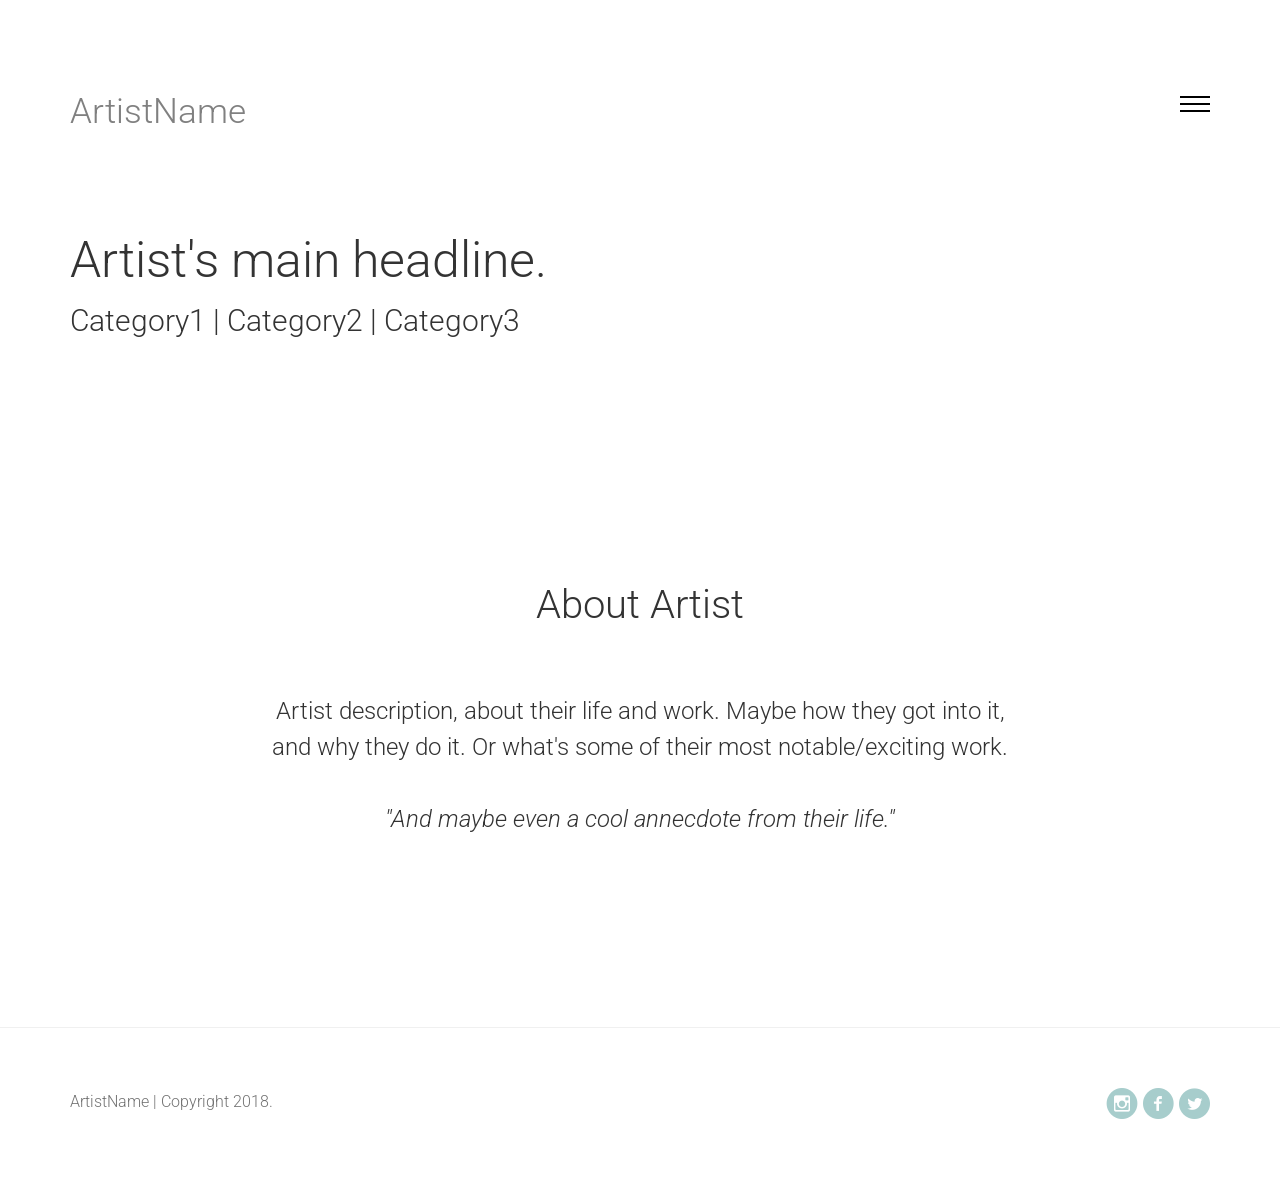
==== commit 166baea5: "dynamic/stable v1.1" ====
--- a/index.html
+++ b/index.html
@@ -66,7 +66,7 @@
 		<header>
 			<div class="container">
 				<div class="fh5co-navbar-brand">
-					<a class="fh5co-logo" href="/">ArtistName</a>
+					<a class="fh5co-logo j_artistName" href="/">ArtistName</a>
 				</div>
 				<a href="#" class="js-fh5co-nav-toggle fh5co-nav-toggle"><i></i></a>
 			</div>
@@ -75,8 +75,8 @@
 			<div class="container">
 				<div class="row">
 					<div class="col-md-8 animate-box">
-						<h2 class="intro-heading">Toronto based visual artist.</h2>
-						<h2 class="intro-heading descriptors">Category1 | Category2 | Category3</h2>
+						<h2 class="intro-heading j_artistHeadline">Artist's main headline.</h2>
+						<h2 class="intro-heading descriptors j_artistCategories">Category1 | Category2 | Category3</h2>
 					</div>
 				</div>
 			</div>
@@ -100,9 +100,9 @@
 			<div class="container">
 				<div class="row">
 					<div class="col-md-8 col-md-offset-2 text-center heading-section">
-						<h2>About Artists</h2>
+						<h2 class="j_fname">About Artist</h2>
 						<img src="" class="about_carla_img" alt="">
-						<h3>Artist description, about their life and work. Maybe how they got into it, and why they do it. Or what's some of their most notable/exciting work.<br><br><i>"And maybe even a cool annecdote from their life."</i><br></h3>
+						<h3 class="j_artistAboutBlurb">Artist description, about their life and work. Maybe how they got into it, and why they do it. Or what's some of their most notable/exciting work.<br><br><i>"And maybe even a cool annecdote from their life."</i><br></h3>
 					</div>
 				</div>
 			</div>
@@ -113,13 +113,13 @@
 				<div class="container">
 					<div class="row">
 						<div class="col-md-6">
-							<p>ArtistName | Copyright 2018.</p>
+							<p class="j_footerCopyright">ArtistName | Copyright 2018.</p>
 						</div>
 						<div class="col-md-6 social-text-align">
 							<p class="fh5co-social-icons">
-								<a href="https://www.instagram.com/" target="_blank"><i class="icon-instagram-with-circle"></i></a>
-								<a href="https://www.facebook.com/" target="_blank"><i class="icon-facebook-with-circle"></i></a>
-								<a href="https://twitter.com/" target="_blank"><i class="icon-twitter-with-circle"></i></a>
+								<a href="https://www.instagram.com/" class="j_igUrl" target="_blank"><i class="icon-instagram-with-circle"></i></a>
+								<a href="https://www.facebook.com/" class="j_fbUrl" target="_blank"><i class="icon-facebook-with-circle"></i></a>
+								<a href="https://twitter.com/" class="j_twitterUrl" target="_blank"><i class="icon-twitter-with-circle"></i></a>
 							</p>
 						</div>
 					</div>
